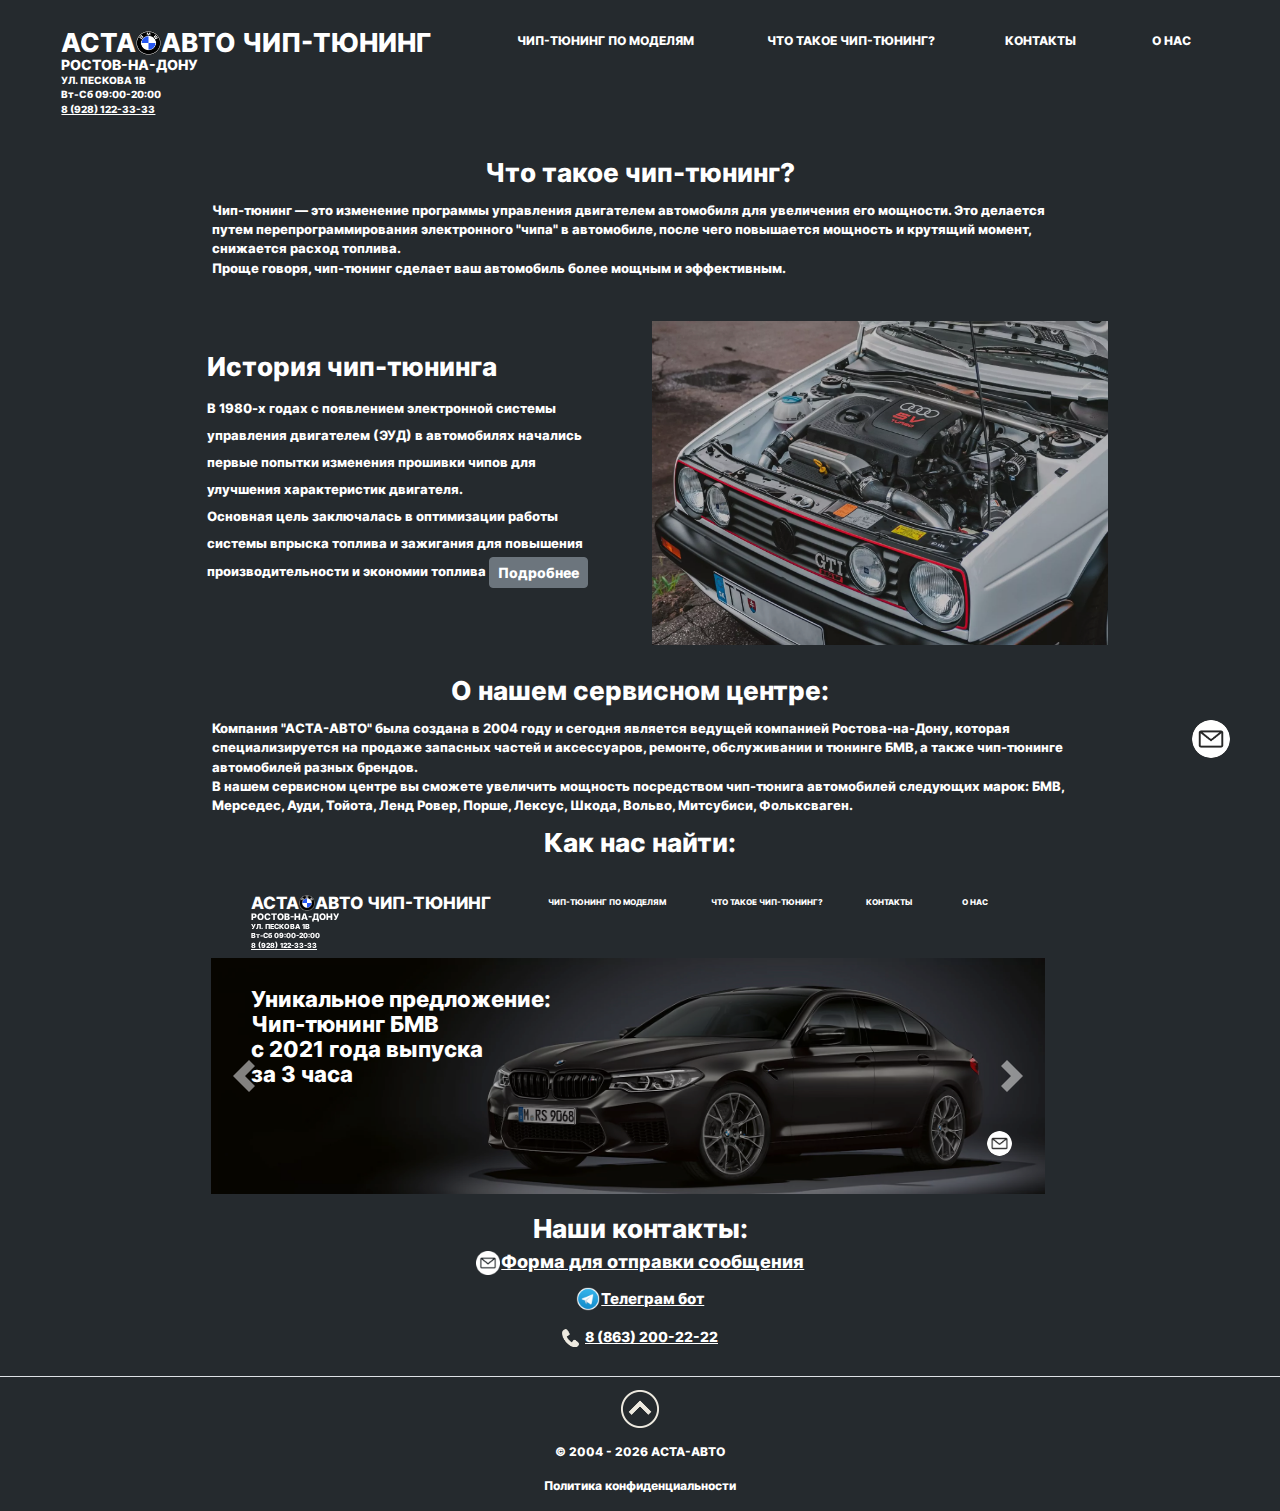
==== about/index.html @ 597886dd "Add files via upload" ====
<!doctype html>
<html lang="ru">

<head>
    <meta charset="utf-8">
    <meta name="viewport" content="width=device-width, initial-scale=1">
    <meta name="description"
        content="Чип-тюнинг в Ростове-на-Дону автомобилей с бензиновыми и дизельными двигателями Audi, Mercedes, Bmw, Toyota, Land Rover, Porshe, Lexus, Skoda, Volvo, Mitsubishi, Volkswagen">
    <meta name="keywords"
        content="чип-тюнинг ростов на дону, увеличение мощности ростов, чип-тюнинг audi, чип-тюнинг mercedes, чип-тюнинг bmw, чип-тюнинг toyota, чип-тюнинг land rover, чип-тюнинг porshe, чип-тюнинг lexus, чип-тюнинг skoda, чип-тюнинг volvo, чип-тюнинг mitsubishi, чип-тюнинг volkswagen">
    <title>Чип-тюнинг в Ростове-на-Дону - АСТА-АВТО </title>
    <link href="../css/bootstrap.min.css" rel="stylesheet">
    <link href="../css/style.css" rel="stylesheet">
    <link href="../css/about.css" rel="stylesheet">
    <link rel="icon" href="../images/favicon.ico">
    <link rel="shortcut icon" type="image/x-icon" href="../images/favicon.ico" />
    <meta name="yandex-verification" content="3505c8d0f97b89af" />
    <meta name="google-site-verification" content="kZWasNzi27ts7KjtLe0JkxhuXaEkRO5wbjzy4Qz2Cmc" />
</head>

<body>
    <header>
        <nav>
            <a href="https://kkkyloo.github.io/chip-asta-auto2/">
                <div class="logo-asta no-dur">АСТА<img class="logo-img" src="../images/icons/bmw.webp" alt="Лого BMW"
                        style="height: 1.9vw; width: auto; margin-top: -1%;">АВТО ЧИП-ТЮНИНГ</div>                
            </a>
            <div class="logo-city">РОСТОВ-НА-ДОНУ</div>
            <div class="logo-adress"><a href="#how_search" class="no-dur">УЛ. ПЕСКОВА 1В</a></div>
            <div class="logo-phone">
                Вт-Сб 09:00-20:00<br>
                <a class="no-dur under" href="tel:89281223333">8 (928) 122-33-33</a><br>
            </div>
            <div class="nav-asta">
                <div class="nav-text1">
                    <a href="/chip-asta-auto2/#chip_model" class="no-dur">ЧИП-ТЮНИНГ ПО МОДЕЛЯМ</a>
                </div>
                <div class="nav-text3">
                    <a href="#" class="no-dur">ЧТО ТАКОЕ ЧИП-ТЮНИНГ?</a>
                </div>
                <div class="nav-text4">
                    <a href="#contacts" class="no-dur">КОНТАКТЫ</a>
                </div>
                <div class="nav-text5">
                    <a href="#about" class="no-dur">О НАС</a>
                </div>
            </div>

        </nav>
    </header>
    <nav class="mob-navbar bg-dark border-bottom" style="background-color: #252a2e !important;" id="navmob">
        <div class="container text-center">
            <div class="row-2 p-3">
                <div class="col-12 cont_nav" style="line-height: 8vw; margin-top: 3.5vw;">
                    <a class="no-dur navbar-brand" href="https://kkkyloo.github.io/chip-asta-auto2/">АСТА<img class="bmw-mob"
                            alt="Лого бмв" src="../images/icons/bmw.webp"
                            style="height: 8.9vw; width: auto; margin-top: -1vh;">АВТО</a>
                    <div class="nav123" style="font-size: 7vw;"><a class="no-dur"
                            href="https://kkkyloo.github.io/chip-asta-auto2/">ЧИП-ТЮНИНГ</a></div>
                </div>

                <div class="col-12 mob-city" style="font-size: 3.8vw; color: white; margin-top: 0%;">Ростов-на-Дону
                </div>
            </div>
            <div class="row-1 p-3 nav-mob text-center" style=" margin-top: -6%;">
                <div class="col">
                    <a href="/chip-asta-auto2/#chip_model" class="no-dur under">Чип-тюнинг по моделям</a>
                </div>
                <div class="col">
                    <a href="#" class="no-dur under">Что такое чип тюнинг?</a>
                </div>
                <div class="col">
                    <a href="#contacts" class="no-dur under">Контакты</a>
                </div>
                <div class="col">
                    <a href="#about" class="no-dur under">О нас</a>
                </div>
            </div>
        </div>
    </nav>

    <div class="pulse">
        <a href="#year">
            <img class="pulse" src="../images/icons/email.webp" alt="сообщение"></a>
    </div>

    <div class="myDiv" id="myDiv" style="color:black !important;"></div>

    <main>
        <div class="container-fluid asta_info" style="max-width: 75%;">

            <div class="row text-center justify-content-center about_chip">
                <div class="col-11 opis_comp">Что такое чип-тюнинг?</div>
            </div>
            <div class="row justify-content-center" style="margin-top: 1vh !important; font-size: 1vw; ">
                <div class="col-11 opis">Чип-тюнинг — это изменение программы управления двигателем автомобиля для
                    увеличения его мощности. Это делается путем перепрограммирования электронного "чипа" в
                    автомобиле, после чего повышается мощность и крутящий момент, снижается расход топлива.
                    <p>Проще
                        говоря, чип-тюнинг сделает ваш автомобиль более мощным и эффективным.</p>
                </div>
            </div>

            <div class="about row" style="margin-top: 0vh !important;">
                <div class="col-12 col-xl-6">
                    <div class="col opis_comp" style="margin-left: 2.7vw; margin-top: 6vh;">
                        История чип-тюнинга
                    </div>
                    <div class="col opis"
                        style="font-size: 1vw; margin-left: 2.7vw; margin-top: 1vh; line-height: 3vh; width: 87%;">
                        В 1980-х годах с появлением электронной системы управления двигателем (ЭУД) в
                        автомобилях начались первые попытки изменения прошивки чипов для улучшения характеристик
                        двигателя.
                        <br>Основная цель заключалась в оптимизации работы системы впрыска топлива и зажигания для
                        повышения
                        производительности и экономии топлива
                        <p id="moreText"><br>После 2010 года появлялись более сложных методы, такие
                            как
                            ремапинг прошивки
                            через диагностический порт, позволяющие специалистам вносить изменения без необходимости
                            физического
                            вмешательства. <br>Сегодня чип-тюнинг остается востребованным. Развиваются методы,
                            направленные
                            не
                            только на увеличение мощности, но и на оптимизацию работы двигателя с учетом экологических
                            требований и расходов топлива.</p>
                        <button type="button" class="btn btn-secondary btn-sm" onclick="toggleText()"
                            id="toggleBtn">Подробнее</button>

                        <!-- <button onclick="toggleText()" id="toggleBtn">Подробнее</button> -->
                    </div>
                </div>

                <div class="col-12 col-xl-6 no_select">
                    <img src="../images/history.webp" class="img about_img img_none" alt="История чип-тюнинга"
                        style="width: 100%; height: 36vh; object-fit: cover; filter: brightness(85%); margin-top: 3vh;">
                </div>
            </div>

            <!-- <div class="row text-center justify-content-center" style="margin-top: 1vh !important;">
                <div class="col-11 opis_comp">История чип-тюнинга</div>
            </div>
            <div class="row justify-content-center" style="margin-top: 1vh !important; font-size: 1vw;">
                <div class="col-11 opis">В 1980-х годах с появлением электронной системы управления двигателем (ЭУД) в
                    автомобилях начались первые попытки изменения прошивки чипов для улучшения характеристик двигателя.
                    <br>Основная цель заключалась в оптимизации работы системы впрыска топлива и зажигания для повышения
                    производительности и экономии топлива.<br>После 2010 года появлялись более сложных методы, такие как
                    ремапинг прошивки
                    через диагностический порт, позволяющие специалистам вносить изменения без необходимости физического
                    вмешательства. <br>Сегодня чип-тюнинг остается востребованным. Развиваются методы, направленные не
                    только на увеличение мощности, но и на оптимизацию работы двигателя с учетом экологических
                    требований и расходов топлива
                </div>
            </div> -->

            <div class="row text-center justify-content-center" id="about">
                <div class="col-11 opis_comp" style="margin-top: 3vh !important; font-size: 1vw;">О нашем сервисном
                    центре:
                </div>
            </div>
            <div class="row justify-content-center" style="margin-top: 1vh !important; font-size: 1vw;">
                <div class="col-11 opis">Компания "АСТА-АВТО" была создана в 2004 году и сегодня является ведущей
                    компанией
                    Ростова-на-Дону, которая специализируется на продаже запасных частей и аксессуаров, ремонте,
                    обслуживании
                    и тюнинге БМВ, а также чип-тюнинге автомобилей разных брендов. <br>В нашем сервисном центре вы
                    сможете
                    увеличить мощность посредством чип-тюнига автомобилей следующих марок: БМВ, Мерседес, Ауди, Тойота,
                    Ленд Ровер, Порше,
                    Лексус, Шкода, Вольво, Митсубиси, Фольксваген.</div>
            </div>

            <div class="col-12 text-center opis_search" style="margin-top: 1vh !important; font-size: 2vw;"
                id="how_search">
                Как
                нас найти:
            </div>
        </div>
        <div class="row text-center justify-content-center" style="width: 100%; margin-top: 1vw !important;">
            <div class="col-10 map" id="contacts">
                <div style="position:relative;overflow:hidden;">
                    <iframe title="Яндекс карта" src="../" frameborder="1" allowfullscreen="true" loading="lazy"
                        style="position:relative; height: 25vw; width: 80%;" class="contact_map" id="YandexMap">
                    </iframe>
                </div>
            </div>
        </div>
        <div class="container">
            <div class="row text-center justify-content-center">
                <div class="col cont" id="contacts2" style="margin-top: 1vh !important; color: white; font-size: 2vw">
                    Наши контакты:
                    <div class="no-dur under mess_numb" style="margin-top: 0vh !important; font-size: 1.5vw">
                        <a href=/#contact_modal data-bs-target=#contact_modal data-bs-toggle=modal onclick=openModal()
                            class="no-dur"><img src="../images/icons/email.webp" class="contact_tg_img"
                                alt="Значок формы" style="width: 2vw;">Форма для отправки сообщения<br></a>
                    </div>
                    <a href="https://t.me/AstaAuto_bot" target="_blank" class="no-dur under telegram">
                        <img src="../images/icons/tg.webp" class="contact_tg_img" alt="Значок тг"
                            style="width: 2vw;">Телеграм бот
                    </a><br>
                    <a class="no-dur under tel" href="tel:88632002222"><img src="../images/icons/call.webp"
                            class="contact_call_img" alt="Значок телефона">8 (863) 200-22-22</a><br>
                </div>
            </div>
        </div>
        <div class="contact-modal border-bottom">
            <div class="modal fade " id="contact_modal" tabindex="-1" aria-labelledby="contact-modalLabel"
                aria-hidden="true">
                <div
                    class="modal-dialog modal-xl modal-fullscreen-lg-down modal-dialog-scrollable modal-dialog-centered">
                    <div class="modal-content">
                        <div class="modal-header">
                            <h1 class="modal-title fs-5 title-cars" id="contact_modal">Связаться с нами</h1>
                            <button type="button" class="btn-close" data-bs-dismiss="modal" aria-label="Close"></button>
                        </div>
                        <div class="modal-body justify-content-center text-center">
                            <div class="text-center p-2 form-zag" style="font-size: 120%;">Форма для отправки сообщения
                                нашим менеджерам:
                            </div>
                            <form action="/telegram.php" method="POST" id="myForm">
                                <div class="row text-center justify-content-center">
                                    <div class="col-5 col-sm-12  form-group">
                                        <label for="exampleInputEmail1" class="form-label" style="font-size: 110%;">Как
                                            к вам
                                            обращаться?</label>
                                        <input type="text" name="name" class="form-control" id=""
                                            id="validationCustom01" value="" required><br>
                                    </div>
                                    <div class="col-7 col-sm-12 form-group">
                                        <label for="exampleInputPassword1" class="form-label"
                                            style="font-size: 110%;">Номер телефона для
                                            связи с вами</label>
                                        <input type="text" name="phone" id="" class="form-control" data-tel-input
                                            placeholder="" maxlength="18" required /><br>
                                    </div>
                                </div>
                                <div class="mb-3 form-group">
                                    <label for="exampleFormControlTextarea1" class="form-label"
                                        style="font-size: 110%;">Ваше
                                        сообщение</label>
                                    <textarea class="form-control" name="message" id="" rows="2" required></textarea>
                                </div>
                                <div class="mb-3 form-group">
                                    <label for="exampleFormControlTextarea1" class="form-label"
                                        style="font-size: 110%;">Выбор способа
                                        связи с вами</label>
                                    <select style="font-size: 100%;" name="sel" class="form-select" id="">
                                        <option value="1">Позвонить по номеру телефона</option>
                                        <option value="2">Написать в WhatsApp</option>
                                        <option value="3">Написать в Telegram</option>
                                    </select>
                                </div>
                                <a class="no-dur under politic" href="https://www.asta-auto.ru/politic/"
                                    style="color: black !important; font-size: 120% !important;">
                                    Политика конфиденциальности</a>
                        </div>
                        <div class="modal-footer">
                            <button type="submit" class="btn btn-dark">Отправить</button>
                            </form>
                            <button type="button" class="btn btn-dark" data-bs-target="#modal"
                                data-bs-toggle="modal">Закрыть
                                окно</button>
                        </div>
                    </div>
                </div>
            </div>
            <br>
        </div>
        <div class="footer text-center">
            <p><a href="#top" class="up_cont">
                    <img src="../images/icons/up.webp" class="up contact_up_img" alt="Значок вверх" style="width: 3vw;">
                </a>
            </p>
            <p class="no-dur last">
                <a href="https://www.asta-auto.ru/" class="text-center no-dur" id="year" target="_blank">
                </a>
            </p>
            <p class=" no-dur last">
                <a class="text-center no-dur" href="https://www.asta-auto.ru/politic/">
                    Политика конфиденциальности</a>
            </p>
        </div>
    </main>

    <script src="../js/bootstrap.min.js"></script>
    <script src="../js/main.js"></script>
    <script src="../js/map.js"></script>
    <script src="../js/modal_html.js"></script>
    <script src="../js/form.js"></script>
    <script src="../js/php_form.js"></script>
    <script src="../js/hide.js"></script>
    <script>document.getElementById('year').innerHTML = '© 2004 - ' + new Date().getFullYear() + ' АСТА-АВТО';</script>
</body>

</html>
---- css/style.css ----
.logo-asta {
    top: 1.8vw;
    position: absolute;
    z-index: 99;
    left: 4.8vw;
    font-size: 2.06vw;
}

#navmob {
    display: none;

}

#moreText {
    display: none;
}

.logo-asta2 {
    top: 1.8vw;
    position: absolute;
    z-index: 99;
    left: 18.8vw;
    font-size: 2.06vw;
}

.logo-city {
    top: 4.2vw;
    position: absolute;
    z-index: 99;
    left: 4.8vw;
    font-size: 1.1vw;
}

.logo-adress {
    top: 5.7vw;
    position: absolute;
    z-index: 99;
    left: 4.8vw;
    font-size: 0.79vw;
}

.logo-phone {
    top: 6.8vw;
    position: absolute;
    z-index: 99;
    left: 4.8vw;
    font-size: 0.79vw;
}



.images-logo2 {
    width: 8vw !important;
    height: auto !important;
}


.up {
    display: inline-block;
    overflow: hidden;
    transition: 0.4s;
}

.up:hover {
    transform: scale(1.06);
}

.caption {
    line-height: 3vw;
    font-size: 2.6vw;
    text-align: left;
    top: 1vw;
    left: 4.8vw;
}

.carousel-control-prev-icon {
    position: absolute;
    left: 2vw;
}

.carousel-control-next-icon {
    position: absolute;
    right: 2vw;
}

.carousel {
    margin-top: 10vw;
}

.c-item {
    max-width: 100%;
    min-height: 28.3vw;
    background-size: cover;
    background-repeat: no-repeat;
}



body {
    background-color: #252a2e;
    font-family: 'Inter', sans-serif;
    color: white;
    overflow-y: overlay;
}

@font-face {
    font-family: 'Inter';
    font-display: swap;
    font-weight: bold;
    font-style: normal;
    src: url("../font/Inter-ExtraBold.woff2");
}

.info {
    display: none;
}

.bmw::before {
    content: '';
    display: block;
    width: 100%;
    height: 100%;
    position: absolute;
    top: 0;
    left: 0;
    right: 0;
    bottom: 0;
    background-color: rgba(0, 0, 0, .25);
}

.mers::before {
    content: '';
    display: block;
    width: 100%;
    height: 100%;
    position: absolute;
    top: 0;
    left: 0;
    right: 0;
    bottom: 0;
    background-color: rgba(0, 0, 0, .25);
}

.audi::before {
    content: '';
    display: block;
    width: 100%;
    height: 100%;
    position: absolute;
    top: 0;
    left: 0;
    right: 0;
    bottom: 0;
    background-color: rgba(0, 0, 0, .25);
}

.bmw-sel {
    text-align: center;
    color: black;
}

.carousel-control-prev-icon {
    background-image: url("data:image/svg+xml;charset=utf8,%3Csvg xmlns='http://www.w3.org/2000/svg' fill='%23fff' viewBox='0 0 8 8'%3E%3Cpath d='M5.25 0l-4 4 4 4 1.5-1.5-2.5-2.5 2.5-2.5-1.5-1.5z'/%3E%3C/svg%3E") !important;
}

.carousel-control-next-icon {
    background-image: url("data:image/svg+xml;charset=utf8,%3Csvg xmlns='http://www.w3.org/2000/svg' fill='%23fff' viewBox='0 0 8 8'%3E%3Cpath d='M2.75 0l-1.5 1.5 2.5 2.5-2.5 2.5 1.5 1.5 4-4-4-4z'/%3E%3C/svg%3E") !important;
}

.no-dur {
    text-decoration: none;
    color: white;
}

.no-dur:hover {
    color: rgb(190, 190, 190);
}

.no-dur2 {
    text-decoration: none;
    color: white;
}

.no-dur2:hover {
    color: white;
}

.under {
    text-decoration: underline;
}

.pulse {
    position: fixed;
    text-align: center;
    right: 3.9vw;
    top: 80vh;
    border-radius: 100%;
    background: #272727;
    width: 3vw;
    height: 3vw;
    z-index: 111;
}

.pulse::before {
    content: '';
    position: absolute;
    border: 0.1vw solid #EEEAE0;
    left: -0.5vw;
    opacity: 0;
    right: -0.5vw;
    top: -0.5vw;
    bottom: -0.5vw;
    border-radius: 0.5vw;
    animation: pulse 2.5s linear infinite;
}

@keyframes pulse {
    0% {
        transform: scale(0.5);
        opacity: 0;
    }

    50% {
        opacity: 1;
    }

    100% {
        transform: scale(1.2);
        opacity: 0;
    }
}

.pulse::after,
.pulse::before {
    content: '';
    position: f;
    border: 0.1vw solid #EEEAE0;
    left: -0.5vw;
    opacity: 0;
    right: -0.5vw;
    top: -0.5;
    bottom: -0.5x;
    border-radius: 50%;
    animation: pulse 1.5s linear infinite;
}

.pulse::after {
    animation-delay: 1.25s;
}

@keyframes pulse {
    0% {
        transform: scale(0.5);
        opacity: 0;
    }

    50% {
        opacity: 1;
    }

    100% {
        transform: scale(1.2);
        opacity: 0;
    }
}

.asta_info {
    font-size: 2vw !important;
    margin-top: 0.6vh !important;
}

.opis_comp {
    font-size: 2vw !important;
}

.footer {
    font-size: 0.9vw;
}

.contact_tg_img {
    width: 1.9vw !important;
    margin-right: 0.1vw !important;
}

.telegram {
    font-size: 1.2vw !important;
}

.contact_up_img {
    padding-top: 1vw !important;
}

.nav-mob {
    line-height: 11vw;
    font-size: 4.7vw;
}

.navbar-brand {
    font-size: 10vw;
}

.cont {
    font-size: 2vw !important;
}

.mess_numb {
    font-size: 1.4vw !important;
    margin-top: 1vw !important;
}

.tel {
    font-size: 1.1vw !important;
}

.contact-modal {
    color: black;
}

.contact_call_img {
    width: 1.3vw !important;
    margin-right: 0.5vw !important;
}

.nav-asta {
    font-size: 0.9vw;
}

.nav-text1 {
    position: absolute;
    z-index: 99;
    left: 40.4vw;
    top: 2.6vw;
}

.nav-text3 {
    position: absolute;
    z-index: 99;
    left: 59.9vw;
    top: 2.6vw;
}

.nav-text4 {
    position: absolute;
    z-index: 99;
    left: 78.5vw;
    top: 2.6vw;
}

.nav-text5 {
    position: absolute;
    z-index: 99;
    left: 90vw;
    top: 2.6vw;
}


.no_select {
    pointer-events: none;
    -moz-user-select: none;
    -webkit-user-select: none;
    -ms-user-select: none;
    user-select: none;
}


.modal:nth-of-type(even) {
    z-index: 1052 !important;
}

.modal-backdrop.show:nth-of-type(even) {
    z-index: 1051 !important;
}

.hover-text-one figure {
    position: relative;
    overflow: hidden;
    cursor: pointer;
}

.hover-text-one figure figcaption {
    padding: 2em;
    color: #fff;
    text-transform: uppercase;
    font-size: 1.25em;
    -webkit-backface-visibility: hidden;
    backface-visibility: hidden;
}

.hover-text-one figure figcaption::before,
.hover-text-one figure figcaption::after {
    pointer-events: none;
}

.hover-text-one figure figcaption {
    position: absolute;
    top: 0;
    left: 0;
    width: 100%;
    height: 100%;
}

.hover-text-one figure h4,
.hover-text-one figure p {
    margin: 0;
    text-align: center;
}

.hover-text-one figure p {
    font-size: 75%;
}

.hover-text-one figure h4 {
    font-size: 81%;
}

figure.effect-text-four figcaption {
    text-align: right;
}

figure.effect-text-four h4,
figure.effect-text-four p {
    position: absolute;
    right: 0px;
    left: 0px;
    padding: 4px 0;
}

figure.effect-text-four p {
    bottom: 15%;
    line-height: 1.42;
    -webkit-transform: translate3d(0, 100%, 0);
    transform: translate3d(0, 100%, 0);
}

figure.effect-text-four h4 {
    top: 69%;
    color: black;
    -webkit-transition: -webkit-transform 0.35s;
    transition: transform 0.35s;
    -webkit-transform: translate3d(0, 20px, 0);
    transform: translate3d(0, 20px, 0);
}

figure.effect-text-four:hover h4 {
    -webkit-transform: translate3d(0, 0, 0);
    transform: translate3d(0, 0, 0);
}

figure.effect-text-four h4::after {
    position: absolute;
    top: 100%;
    left: 0;
    width: 100%;
    height: 0%;
    content: '';
    -webkit-transform: translate3d(0, 40px, 0);
    transform: translate3d(0, 40px, 0);
}

figure.effect-text-four h4::after,
figure.effect-text-four p {
    opacity: 0;
    -webkit-transition: opacity 0.35s, -webkit-transform 0.35s;
    transition: opacity 0.35s, transform 0.35s;
    background-color: black;
}

figure.effect-text-four:hover h4::after,
figure.effect-text-four:hover p {
    opacity: 1;
    -webkit-transform: translate3d(0, 0, 0);
    transform: translate3d(0, 0, 0);
}

.mob-navbar {
    display: none !important;
}

.model{
    background-color:rgba(0, 0, 0, .3);

}


@media (max-width: 600px),
(max-width: 900px) and (max-height: 1250px) and (min-width: 700px) and (min-height: 900px),
(max-width: 1100px) and (min-height: 1280px) and (min-width: 950px) and (max-height: 1400px) {
    .name_brand{
        font-size: 3.2vw !important;
    }
    .table {
        font-size: 16px !important;
    }

    .hover-text-one figure p {
        font-size: 82%;
    }

    figure.effect-text-four h4 {
        top: 74%;
    }

    .hover-text-one figure h4 {
        font-size: 82%;
    }

    .images-logo2 {
        width: 26vw !important;
        height: auto !important;
        /* margin-bottom: 5vw !important; */
    }

    header {
        display: none !important;
    }

    .mob-navbar {
        display: block !important;
    }

    #navmob {
        display: block !important;
    }

    .bmw {
        background-image: url('../images/slider_webp/bmw_mob.webp') !important;
    }

    .mers {
        background-image: url('../images/slider_webp/mers_mob.webp') !important;
    }

    .audi {
        background-image: url('../images/slider_webp/audi_mob.webp') !important;

    }

    .carousel {
        margin-top: 0vw !important;
    }

    .c-item {
        background-size: cover !important;
        min-height: 90vw !important;
        background-position: center !important;
        background-position: 100% 0vw !important;
    }

    .caption {
        font-size: 7vw !important;
        line-height: 8vw !important;
        top: -0.5vh !important;
        text-align: center !important;
        left: 0vw !important;
        min-width: 100% !important;
        padding: 4vw !important;
    }

    .asta_info {
        max-width: 100% !important;
    }


    .opis_comp {
        font-size: 7.5vw !important;
        margin-top: 1vw !important;
    }

    .opis {
        font-size: 4vw !important;
        margin-top: 1vw !important;
    }

    .opis_search {
        font-size: 7.3vw !important;
        margin-top: 2vw !important;
    }

    .contact_map {
        width: 100% !important;
        height: 50vh !important;


    }

    .map {
        margin-top: 2vw !important;
        width: 100% !important;
        padding-left: 9vw !important;
    }

    .cont {
        font-size: 8vw !important;
    }

    .mess_numb {
        font-size: 5vw !important;
        margin-top: 1vw !important;
    }

    .tel {
        font-size: 4.3vw !important;
        margin-top: -1vw !important;
    }


    .fot,
    .last {
        font-size: 3.7vw !important;
    }

    .pulse {
        top: 80vh;
        width: 7vh;
        height: 7vh;
    }

    .telegram {
        font-size: 5vw !important;
    }

    .contact_tg_img {
        width: 8vw !important;
        margin-right: 1vw !important;
    }

    .contact_call_img {
        width: 6vw !important;
        margin-right: 2vw !important;
    }


    .fot {
        padding-left: 10% !important;
        padding-right: 10% !important;

    }

    .up_cont,
    .footer {
        padding-bottom: 3vw !important;
        padding-top: 3vw !important;
    }

    .contact_up_img {
        width: 13vw !important;
    }
}

/* xr, 12pro */
@media(max-width: 450px) and (max-height: 920px) and (min-height: 800px) and (min-width: 370px) {
    .c-item {
        background-size: cover !important;
        min-height: 90vw !important;
        background-position: center !important;
        background-position: 100% 0vw !important;
    }
}

/* s20 */

@media(max-width: 430px) and (max-height: 950px) and (min-height: 880px) and (min-width: 370px) {
    .c-item {
        background-size: cover !important;
        min-height: 91vw !important;
        background-position: center !important;
        background-position: 100% 0vw !important;
    }
}


/* fold */
@media(max-width: 300px) and (max-height: 700px) and (min-height: 600px) and (min-width: 240px) {
    .c-item {
        background-size: cover !important;
        min-height: 43vh !important;
        background-position: center !important;
        background-position: 97% 0vw !important;
    }
}

/* duo */
@media(max-width: 600px) and (max-height: 750px) and (min-height: 700px) and (min-width: 500px) {
    .c-item {
        background-size: cover !important;
        min-height: 70vh !important;
        background-position: center !important;
        background-position: 99% 0vw !important;
    }
}

/* ipad */

@media (max-width: 1100px) and (max-height: 1400px) and (min-width: 750px) and (min-height: 1000px) {
    .c-item {
        background-size: cover !important;
        min-height: 68vh !important;
        background-position: center !important;
        background-position: 100% 0vw !important;
    }

    .caption {
        font-size: 7vw !important;
        line-height: 8vw !important;
        top: 1vh !important;
        text-align: center !important;
        left: 0vw !important;
        min-width: 100% !important;
        padding: 3vw !important;
    }

    .navbar-brand {
        font-size: 7vw !important;
    }

    .cont_nav {
        line-height: 6vw !important;

    }

    .nav123 {
        font-size: 5vw !important;

    }

    .nav-mob {
        font-size: 4vw !important;
    }

    .opis_comp {
        font-size: 6vw !important;
        margin-top: 1vw !important;
    }

    .opis {
        font-size: 3vw !important;
        margin-top: 1vw !important;
    }

    .opis_search {
        font-size: 6vw !important;
        margin-top: 2vw !important;
    }

    .cont {
        font-size: 6vw !important;
    }

    .mess_numb {
        font-size: 4vw !important;
        margin-top: 1vw !important;
    }

    .tel {
        font-size: 4vw !important;
        margin-top: -1vw !important;
    }


    .fot,
    .last {
        font-size: 3vw !important;
    }

    .telegram {
        font-size: 4vw !important;
    }

    .contact_tg_img {
        width: 8vw !important;
        margin-right: 1vw !important;
    }

    .contact_call_img {
        width: 6vw !important;
        margin-right: 2vw !important;
    }

    .contact_up_img {
        width: 13vw !important;
    }
}

/* MINI */

@media (max-width: 800px) and (min-height: 980px) and (min-width: 700px) and (max-height: 1200px) {
    .c-item {
        background-size: cover !important;
        min-height: 70vh !important;
        background-position: center !important;
        background-position: 99% 0vw !important;
    }
}

@media (max-width: 900px) and (max-height: 1250px) and (min-width: 700px) and (min-height: 900px) {
    .c-item {
        background-size: cover !important;
        min-height: 65vh !important;
        background-position: center !important;
        background-position: 99% 0vw !important;
    }
}
---- css/about.css ----
.about_chip {
    margin-top: 12vw !important;
}

@media (max-width: 600px),
(max-width: 900px) and (max-height: 1250px) and (min-width: 700px) and (min-height: 900px),
(max-width: 1100px) and (min-height: 1280px) and (min-width: 950px) and (max-height: 1400px) {
    .about_chip {
        margin-top: 5vw !important;
    }

}
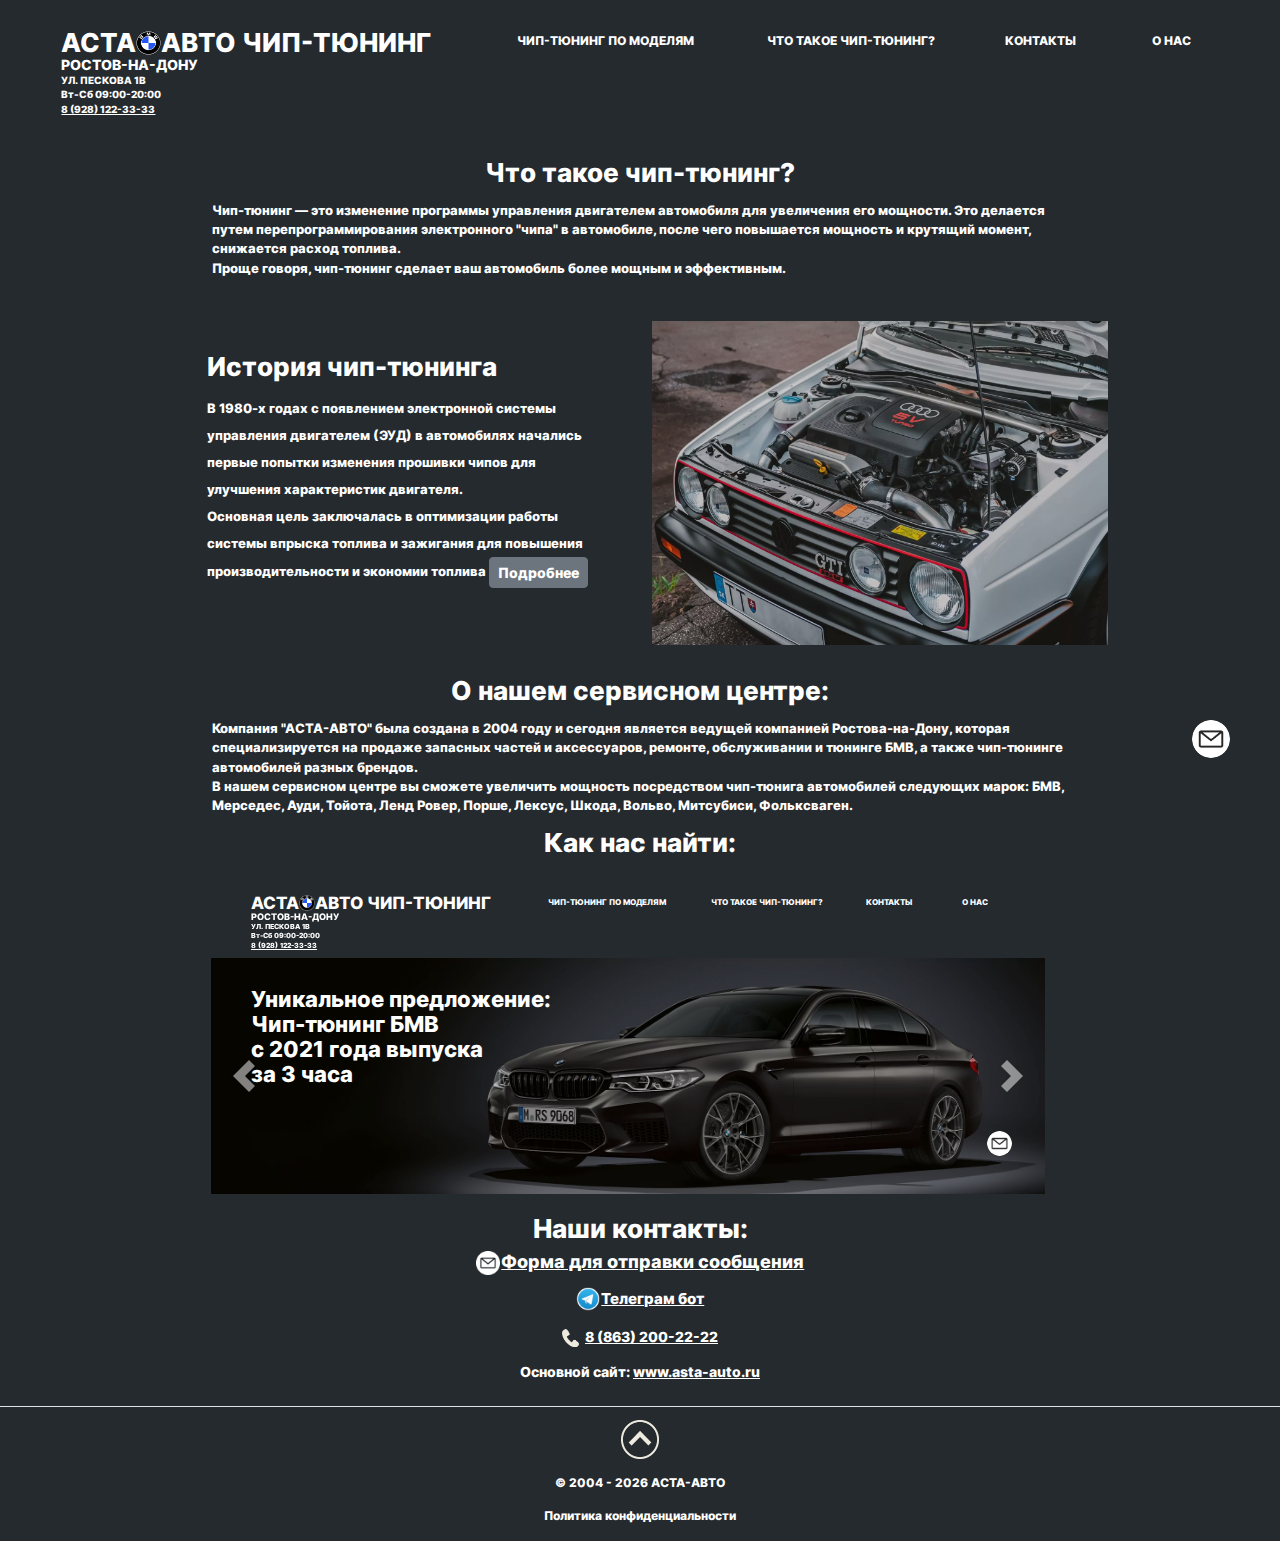
==== commit e9be9437: "Add files via upload" ====
--- a/about/index.html
+++ b/about/index.html
@@ -59,7 +59,7 @@
                             href="https://kkkyloo.github.io/chip-asta-auto2/">ЧИП-ТЮНИНГ</a></div>
                 </div>
 
-                <div class="col-12 mob-city" style="font-size: 3.8vw; color: white; margin-top: 0%;">Ростов-на-Дону
+                <div class="col-12 mob-city" style="font-size: 3.8vw; color: white; margin-top: 0%;">Ростов-на-Дону<br>Вт-Сб 09:00-20:00
                 </div>
             </div>
             <div class="row-1 p-3 nav-mob text-center" style=" margin-top: -6%;">
@@ -200,6 +200,8 @@
                     </a><br>
                     <a class="no-dur under tel" href="tel:88632002222"><img src="../images/icons/call.webp"
                             class="contact_call_img" alt="Значок телефона">8 (863) 200-22-22</a><br>
+                            <div class="tel" style="margin-top: 1vh !important;">Основной сайт: <a class="no-dur under tel" href="https://www.asta-auto.ru">www.asta-auto.ru</a></div>
+
                 </div>
             </div>
         </div>
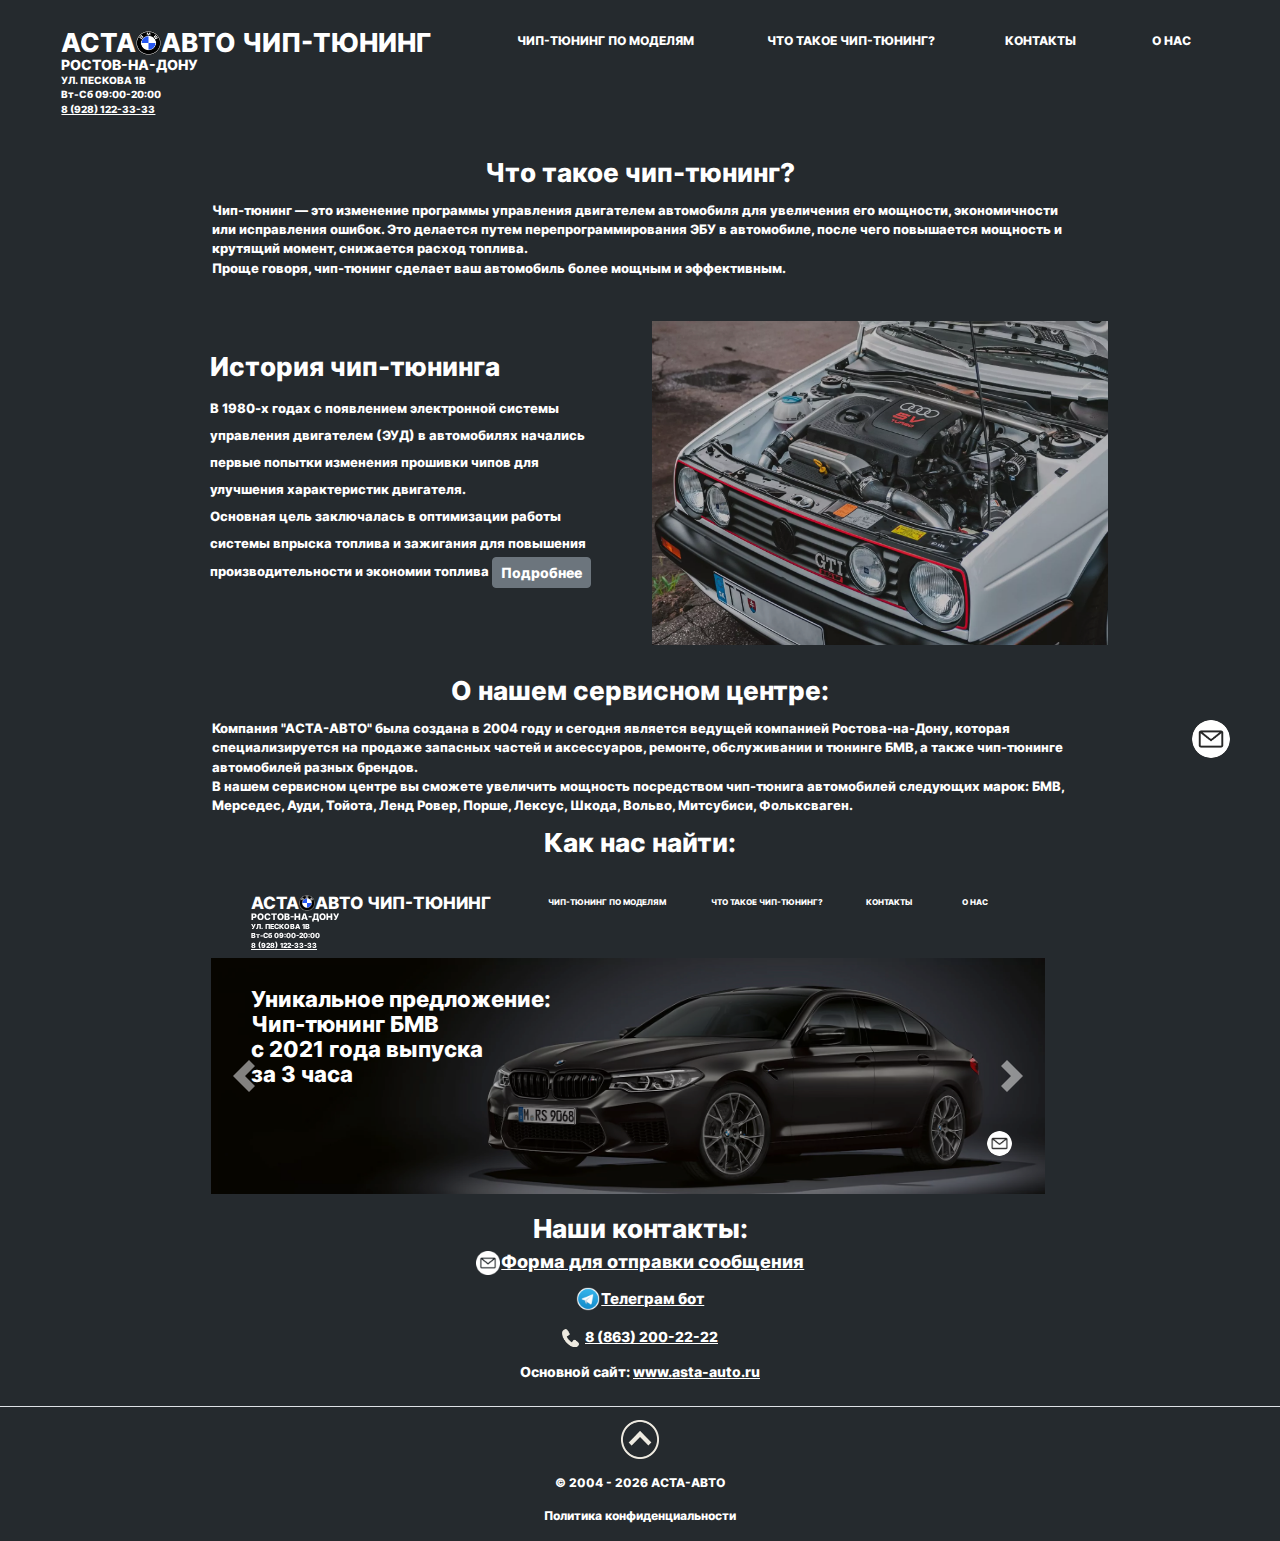
==== commit 958f8afd: "Add files via upload" ====
--- a/about/index.html
+++ b/about/index.html
@@ -94,7 +94,7 @@
             </div>
             <div class="row justify-content-center" style="margin-top: 1vh !important; font-size: 1vw; ">
                 <div class="col-11 opis">Чип-тюнинг — это изменение программы управления двигателем автомобиля для
-                    увеличения его мощности. Это делается путем перепрограммирования электронного "чипа" в
+                    увеличения его мощности, экономичности или исправления ошибок. Это делается путем перепрограммирования ЭБУ в
                     автомобиле, после чего повышается мощность и крутящий момент, снижается расход топлива.
                     <p>Проще
                         говоря, чип-тюнинг сделает ваш автомобиль более мощным и эффективным.</p>
@@ -103,11 +103,11 @@
 
             <div class="about row" style="margin-top: 0vh !important;">
                 <div class="col-12 col-xl-6">
-                    <div class="col opis_comp" style="margin-left: 2.7vw; margin-top: 6vh;">
+                    <div class="col opis_comp" style="margin-left: 3vw; margin-top: 6vh;">
                         История чип-тюнинга
                     </div>
                     <div class="col opis"
-                        style="font-size: 1vw; margin-left: 2.7vw; margin-top: 1vh; line-height: 3vh; width: 87%;">
+                        style="font-size: 1vw; margin-left: 3vw; margin-top: 1vh; line-height: 3vh; width: 87%;">
                         В 1980-х годах с появлением электронной системы управления двигателем (ЭУД) в
                         автомобилях начались первые попытки изменения прошивки чипов для улучшения характеристик
                         двигателя.
--- a/css/style.css
+++ b/css/style.css
@@ -692,6 +692,25 @@
 /* ipad */
 
 @media (max-width: 1100px) and (max-height: 1400px) and (min-width: 750px) and (min-height: 1000px) {
+    figure.effect-text-four p {
+        bottom: 15%;
+        line-height: 1.42;
+        -webkit-transform: translate3d(0, 100%, 0);
+        transform: translate3d(0, 100%, 0);
+    }
+    
+    figure.effect-text-four h4 {
+        top: 69%;
+        color: black;
+        -webkit-transition: -webkit-transform 0.35s;
+        transition: transform 0.35s;
+        -webkit-transform: translate3d(0, 20px, 0);
+        transform: translate3d(0, 20px, 0);
+    }
+
+
+
+
     .c-item {
         background-size: cover !important;
         min-height: 68vh !important;
@@ -799,4 +818,23 @@
         background-position: center !important;
         background-position: 99% 0vw !important;
     }
+}
+
+@media (max-width: 1150px) and (max-height: 570px) and (min-height: 470px) and (min-width: 1000px){
+    figure.effect-text-four p {
+        bottom: 5% !important;
+        line-height: 1.42;
+        -webkit-transform: translate3d(0, 100%, 0);
+        transform: translate3d(0, 100%, 0);
+    }
+    
+    figure.effect-text-four h4 {
+        font-size: 60% !important;
+        top: 59% !important;
+        color: black;
+        -webkit-transition: -webkit-transform 0.35s;
+        transition: transform 0.35s;
+        -webkit-transform: translate3d(0, 20px, 0);
+        transform: translate3d(0, 20px, 0);
+    }
 }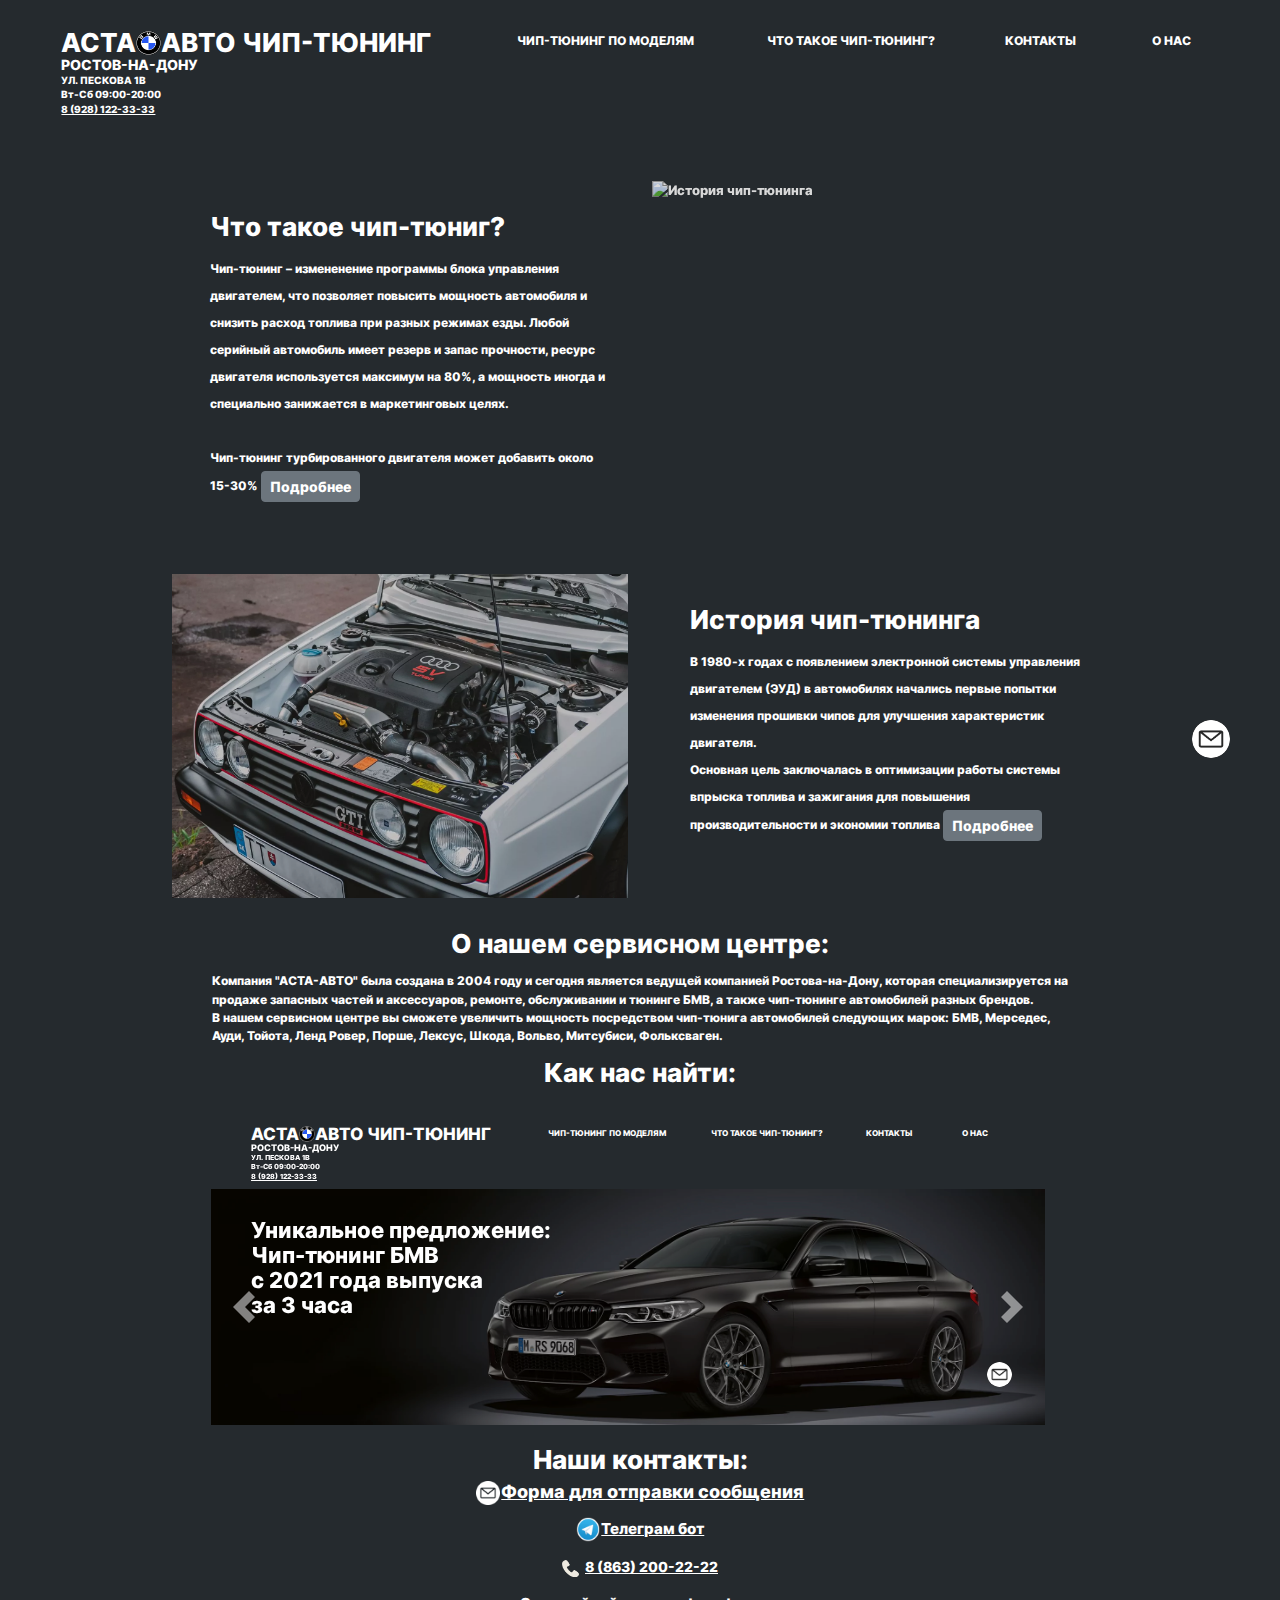
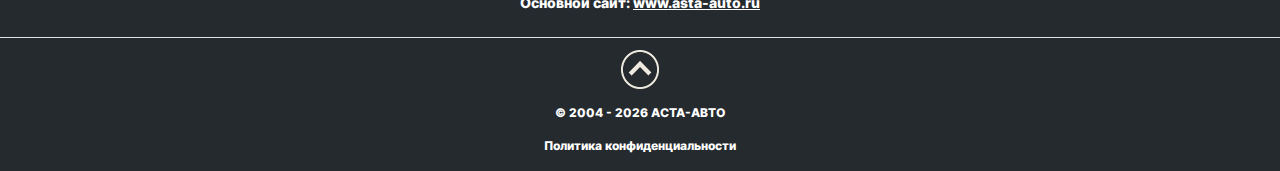
==== commit 71e18450: "Add files via upload" ====
--- a/about/index.html
+++ b/about/index.html
@@ -23,7 +23,7 @@
         <nav>
             <a href="https://kkkyloo.github.io/chip-asta-auto2/">
                 <div class="logo-asta no-dur">АСТА<img class="logo-img" src="../images/icons/bmw.webp" alt="Лого BMW"
-                        style="height: 1.9vw; width: auto; margin-top: -1%;">АВТО ЧИП-ТЮНИНГ</div>                
+                        style="height: 1.9vw; width: auto; margin-top: -1%;">АВТО ЧИП-ТЮНИНГ</div>
             </a>
             <div class="logo-city">РОСТОВ-НА-ДОНУ</div>
             <div class="logo-adress"><a href="#how_search" class="no-dur">УЛ. ПЕСКОВА 1В</a></div>
@@ -52,14 +52,15 @@
         <div class="container text-center">
             <div class="row-2 p-3">
                 <div class="col-12 cont_nav" style="line-height: 8vw; margin-top: 3.5vw;">
-                    <a class="no-dur navbar-brand" href="https://kkkyloo.github.io/chip-asta-auto2/">АСТА<img class="bmw-mob"
-                            alt="Лого бмв" src="../images/icons/bmw.webp"
+                    <a class="no-dur navbar-brand" href="https://kkkyloo.github.io/chip-asta-auto2/">АСТА<img
+                            class="bmw-mob" alt="Лого бмв" src="../images/icons/bmw.webp"
                             style="height: 8.9vw; width: auto; margin-top: -1vh;">АВТО</a>
                     <div class="nav123" style="font-size: 7vw;"><a class="no-dur"
                             href="https://kkkyloo.github.io/chip-asta-auto2/">ЧИП-ТЮНИНГ</a></div>
                 </div>
 
-                <div class="col-12 mob-city" style="font-size: 3.8vw; color: white; margin-top: 0%;">Ростов-на-Дону<br>Вт-Сб 09:00-20:00
+                <div class="col-12 mob-city" style="font-size: 3.8vw; color: white; margin-top: 0%;">
+                    Ростов-на-Дону<br>Вт-Сб 09:00-20:00
                 </div>
             </div>
             <div class="row-1 p-3 nav-mob text-center" style=" margin-top: -6%;">
@@ -89,32 +90,68 @@
     <main>
         <div class="container-fluid asta_info" style="max-width: 75%;">
 
-            <div class="row text-center justify-content-center about_chip">
-                <div class="col-11 opis_comp">Что такое чип-тюнинг?</div>
-            </div>
-            <div class="row justify-content-center" style="margin-top: 1vh !important; font-size: 1vw; ">
-                <div class="col-11 opis">Чип-тюнинг — это изменение программы управления двигателем автомобиля для
-                    увеличения его мощности, экономичности или исправления ошибок. Это делается путем перепрограммирования ЭБУ в
-                    автомобиле, после чего повышается мощность и крутящий момент, снижается расход топлива.
-                    <p>Проще
-                        говоря, чип-тюнинг сделает ваш автомобиль более мощным и эффективным.</p>
-                </div>
-            </div>
-
-            <div class="about row" style="margin-top: 0vh !important;">
+            <div class="row justify-content-center about_chip" style="font-size: 1vw; ">
+
                 <div class="col-12 col-xl-6">
                     <div class="col opis_comp" style="margin-left: 3vw; margin-top: 6vh;">
+                        Что такое чип-тюниг?
+                    </div>
+                    <div class="col opis"
+                        style="font-size: 0.95vw; margin-left: 3vw; margin-top: 1vh; line-height: 3vh; width: 87%;">
+                        Чип-тюнинг – измененение программы блока управления двигателем, что позволяет повысить мощность
+                        автомобиля и снизить расход топлива при разных режимах езды. Любой серийный автомобиль имеет
+                        резерв и запас прочности, ресурс двигателя используется максимум на 80%, а мощность иногда и
+                        специально занижается в маркетинговых целях.
+                        <br><br>
+                        Чип-тюнинг турбированного двигателя может добавить около 15-30% <p id="moreText"> мощности.
+                            Турбонаддув
+                            регулируется блоком управления, а тюнинг-программа позволяет раскрыть потенциал двигателя.
+
+
+
+                
+
+                            <br><br>Чип-тюнинг атмосферного двигателя дает прирост мощности порядка 7-10%, улучшение
+                            отклика
+                            педали
+                            газа, эластичность двигателя и тяги в низком и среднем диапазоне оборотов.
+                            оэтому даже владельцы малолитражных двигателей тоже могут получить свои плюсы -
+                            компенсировать
+                            потери при включении кондиционера или загрузке машины. При чип-тюнинге мы используем
+                            качественные и проверенные немецкие тюнинг-программы, адаптированные под российский рынок.
+                        </p>
+                        <button type="button" class="btn btn-secondary btn-sm" onclick="toggleText()"
+                            id="toggleBtn">Подробнее</button>
+
+                        <!-- <button onclick="toggleText()" id="toggleBtn">Подробнее</button> -->
+                    </div>
+                </div>
+
+                <div class="col-12 col-xl-6 no_select">
+                    <img src="../images/about.jpg" class="img about_img img_none" alt="История чип-тюнинга"
+                        style="width: 100%; height: 35vh; object-fit: cover; filter: brightness(85%); margin-top: 3vh;">
+                </div>
+
+
+            </div>
+
+            <div class="about row" style="margin-top: 5vh !important;">
+                <div class="col-12 col-xl-6 no_select ">
+                    <img src="../images/history.webp" class="img about_img img_none2" alt="История чип-тюнинга"
+                        style="width: 100%; height: 36vh; object-fit: cover; filter: brightness(85%); margin-top: 3vh;">
+                </div>
+                <div class="col-12 col-xl-6 order-xl-last order-first">
+                    <div class="col opis_comp" style="margin-left: 3vw; margin-top: 6vh;">
                         История чип-тюнинга
                     </div>
                     <div class="col opis"
-                        style="font-size: 1vw; margin-left: 3vw; margin-top: 1vh; line-height: 3vh; width: 87%;">
+                        style="font-size: 0.95vw; margin-left: 3vw; margin-top: 1vh; line-height: 3vh; width: 87%;">
                         В 1980-х годах с появлением электронной системы управления двигателем (ЭУД) в
                         автомобилях начались первые попытки изменения прошивки чипов для улучшения характеристик
                         двигателя.
                         <br>Основная цель заключалась в оптимизации работы системы впрыска топлива и зажигания для
                         повышения
-                        производительности и экономии топлива
-                        <p id="moreText"><br>После 2010 года появлялись более сложных методы, такие
+                        производительности и экономии топлива<p id="moreText2">.<br><br>После 2010 года появлялись более сложных методы, такие
                             как
                             ремапинг прошивки
                             через диагностический порт, позволяющие специалистам вносить изменения без необходимости
@@ -124,41 +161,18 @@
                             не
                             только на увеличение мощности, но и на оптимизацию работы двигателя с учетом экологических
                             требований и расходов топлива.</p>
-                        <button type="button" class="btn btn-secondary btn-sm" onclick="toggleText()"
-                            id="toggleBtn">Подробнее</button>
-
-                        <!-- <button onclick="toggleText()" id="toggleBtn">Подробнее</button> -->
-                    </div>
-                </div>
-
-                <div class="col-12 col-xl-6 no_select">
-                    <img src="../images/history.webp" class="img about_img img_none" alt="История чип-тюнинга"
-                        style="width: 100%; height: 36vh; object-fit: cover; filter: brightness(85%); margin-top: 3vh;">
-                </div>
-            </div>
-
-            <!-- <div class="row text-center justify-content-center" style="margin-top: 1vh !important;">
-                <div class="col-11 opis_comp">История чип-тюнинга</div>
-            </div>
-            <div class="row justify-content-center" style="margin-top: 1vh !important; font-size: 1vw;">
-                <div class="col-11 opis">В 1980-х годах с появлением электронной системы управления двигателем (ЭУД) в
-                    автомобилях начались первые попытки изменения прошивки чипов для улучшения характеристик двигателя.
-                    <br>Основная цель заключалась в оптимизации работы системы впрыска топлива и зажигания для повышения
-                    производительности и экономии топлива.<br>После 2010 года появлялись более сложных методы, такие как
-                    ремапинг прошивки
-                    через диагностический порт, позволяющие специалистам вносить изменения без необходимости физического
-                    вмешательства. <br>Сегодня чип-тюнинг остается востребованным. Развиваются методы, направленные не
-                    только на увеличение мощности, но и на оптимизацию работы двигателя с учетом экологических
-                    требований и расходов топлива
-                </div>
-            </div> -->
+                        <button type="button" class="btn btn-secondary btn-sm" onclick="toggleText2()"
+                            id="toggleBtn2">Подробнее</button>
+                    </div>
+                </div>
+            </div>
 
             <div class="row text-center justify-content-center" id="about">
                 <div class="col-11 opis_comp" style="margin-top: 3vh !important; font-size: 1vw;">О нашем сервисном
                     центре:
                 </div>
             </div>
-            <div class="row justify-content-center" style="margin-top: 1vh !important; font-size: 1vw;">
+            <div class="row justify-content-center" style="margin-top: 1vh !important; font-size: 0.95vw;">
                 <div class="col-11 opis">Компания "АСТА-АВТО" была создана в 2004 году и сегодня является ведущей
                     компанией
                     Ростова-на-Дону, которая специализируется на продаже запасных частей и аксессуаров, ремонте,
@@ -200,7 +214,8 @@
                     </a><br>
                     <a class="no-dur under tel" href="tel:88632002222"><img src="../images/icons/call.webp"
                             class="contact_call_img" alt="Значок телефона">8 (863) 200-22-22</a><br>
-                            <div class="tel" style="margin-top: 1vh !important;">Основной сайт: <a class="no-dur under tel" href="https://www.asta-auto.ru">www.asta-auto.ru</a></div>
+                    <div class="tel" style="margin-top: 1vh !important;">Основной сайт: <a class="no-dur under tel"
+                            href="https://www.asta-auto.ru">www.asta-auto.ru</a></div>
 
                 </div>
             </div>
@@ -291,6 +306,8 @@
     <script src="../js/form.js"></script>
     <script src="../js/php_form.js"></script>
     <script src="../js/hide.js"></script>
+    <script src="../js/hide2.js"></script>
+
     <script>document.getElementById('year').innerHTML = '© 2004 - ' + new Date().getFullYear() + ' АСТА-АВТО';</script>
 </body>
 
--- a/css/style.css
+++ b/css/style.css
@@ -14,7 +14,9 @@
 #moreText {
     display: none;
 }
-
+#moreText2 {
+    display: none;
+}
 .logo-asta2 {
     top: 1.8vw;
     position: absolute;
@@ -677,6 +679,17 @@
         background-position: center !important;
         background-position: 97% 0vw !important;
     }
+
+    figure.effect-text-four p {
+        bottom: 10% !important;
+        font-size: 60% !important;
+    }
+    
+    figure.effect-text-four h4 {
+        font-size: 60% !important;
+        top: 65% !important;
+    }
+
 }
 
 /* duo */
@@ -694,18 +707,11 @@
 @media (max-width: 1100px) and (max-height: 1400px) and (min-width: 750px) and (min-height: 1000px) {
     figure.effect-text-four p {
         bottom: 15%;
-        line-height: 1.42;
-        -webkit-transform: translate3d(0, 100%, 0);
-        transform: translate3d(0, 100%, 0);
+
     }
     
     figure.effect-text-four h4 {
         top: 69%;
-        color: black;
-        -webkit-transition: -webkit-transform 0.35s;
-        transition: transform 0.35s;
-        -webkit-transform: translate3d(0, 20px, 0);
-        transform: translate3d(0, 20px, 0);
     }
 
 
@@ -820,21 +826,14 @@
     }
 }
 
-@media (max-width: 1150px) and (max-height: 570px) and (min-height: 470px) and (min-width: 1000px){
+@media (max-width: 1200px) and (min-height: 500px) and (max-height: 950px) and (min-width: 1000px){
     figure.effect-text-four p {
-        bottom: 5% !important;
-        line-height: 1.42;
-        -webkit-transform: translate3d(0, 100%, 0);
-        transform: translate3d(0, 100%, 0);
+        bottom: 10% !important;
+        font-size: 50% !important;
     }
     
     figure.effect-text-four h4 {
-        font-size: 60% !important;
-        top: 59% !important;
-        color: black;
-        -webkit-transition: -webkit-transform 0.35s;
-        transition: transform 0.35s;
-        -webkit-transform: translate3d(0, 20px, 0);
-        transform: translate3d(0, 20px, 0);
+        font-size: 50% !important;
+        top: 65% !important;
     }
 }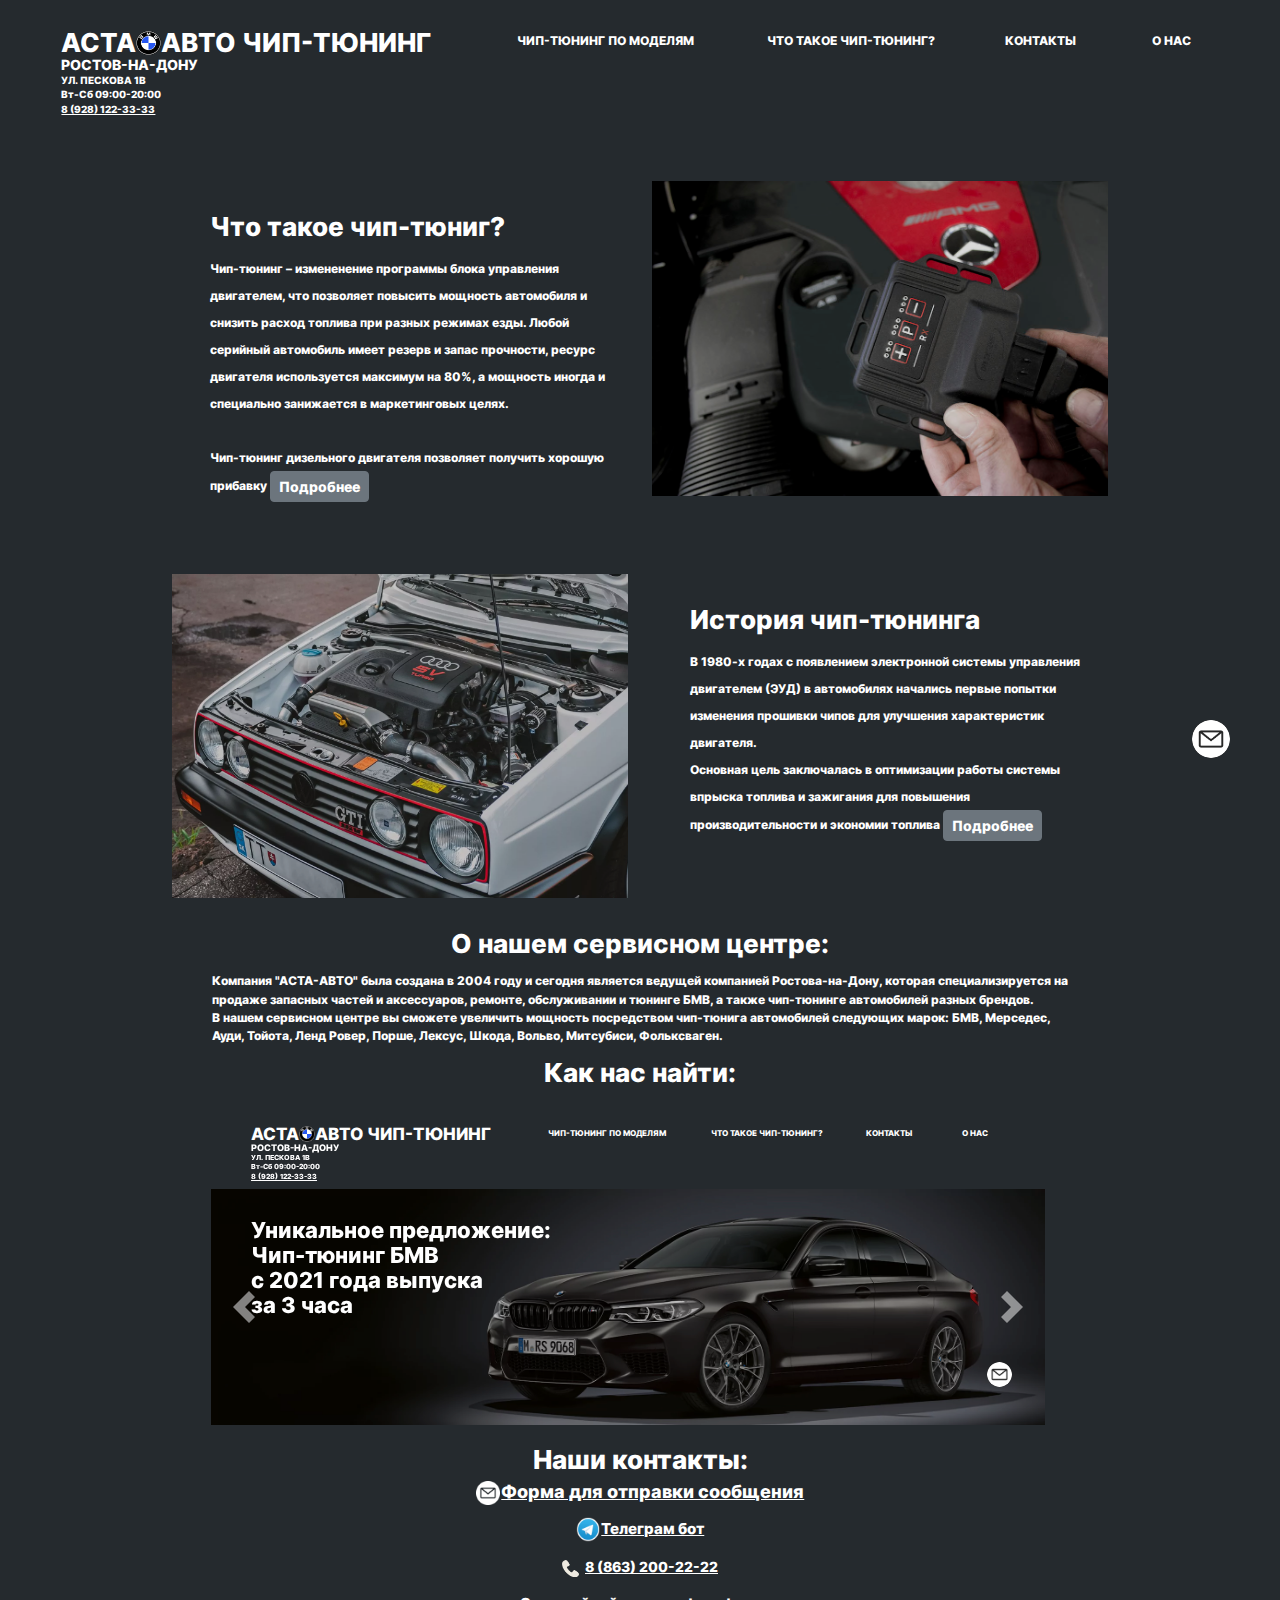
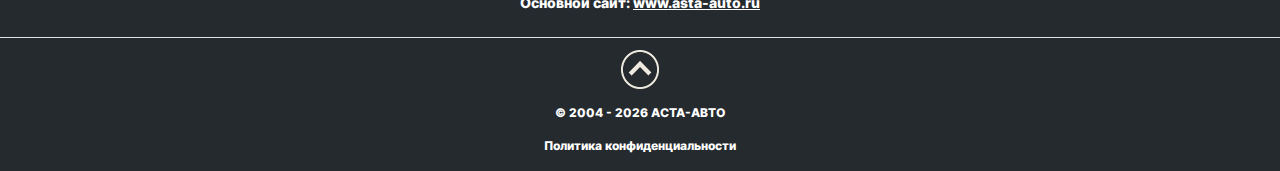
==== commit b6a8de76: "Add files via upload" ====
--- a/about/index.html
+++ b/about/index.html
@@ -102,14 +102,19 @@
                         автомобиля и снизить расход топлива при разных режимах езды. Любой серийный автомобиль имеет
                         резерв и запас прочности, ресурс двигателя используется максимум на 80%, а мощность иногда и
                         специально занижается в маркетинговых целях.
+
                         <br><br>
-                        Чип-тюнинг турбированного двигателя может добавить около 15-30% <p id="moreText"> мощности.
-                            Турбонаддув
+                        Чип-тюнинг дизельного двигателя позволяет получить хорошую прибавку <p id="moreText">
+                            крутящего момента,
+                            которая чувствуется уже в первой трети тахометра, выше по оборотам ощутимо прирастает и
+                            мощность, а при спокойной или трассовой езде можно снизить расход топлива до 10-15%.
+
+                            Чип-тюнинг турбированного двигателя может добавить около 15-30% мощности. Турбонаддув
                             регулируется блоком управления, а тюнинг-программа позволяет раскрыть потенциал двигателя.
 
 
 
-                
+
 
                             <br><br>Чип-тюнинг атмосферного двигателя дает прирост мощности порядка 7-10%, улучшение
                             отклика
@@ -151,7 +156,8 @@
                         двигателя.
                         <br>Основная цель заключалась в оптимизации работы системы впрыска топлива и зажигания для
                         повышения
-                        производительности и экономии топлива<p id="moreText2">.<br><br>После 2010 года появлялись более сложных методы, такие
+                        производительности и экономии топлива<p id="moreText2">.<br><br>После 2010 года появлялись более
+                            сложных методы, такие
                             как
                             ремапинг прошивки
                             через диагностический порт, позволяющие специалистам вносить изменения без необходимости
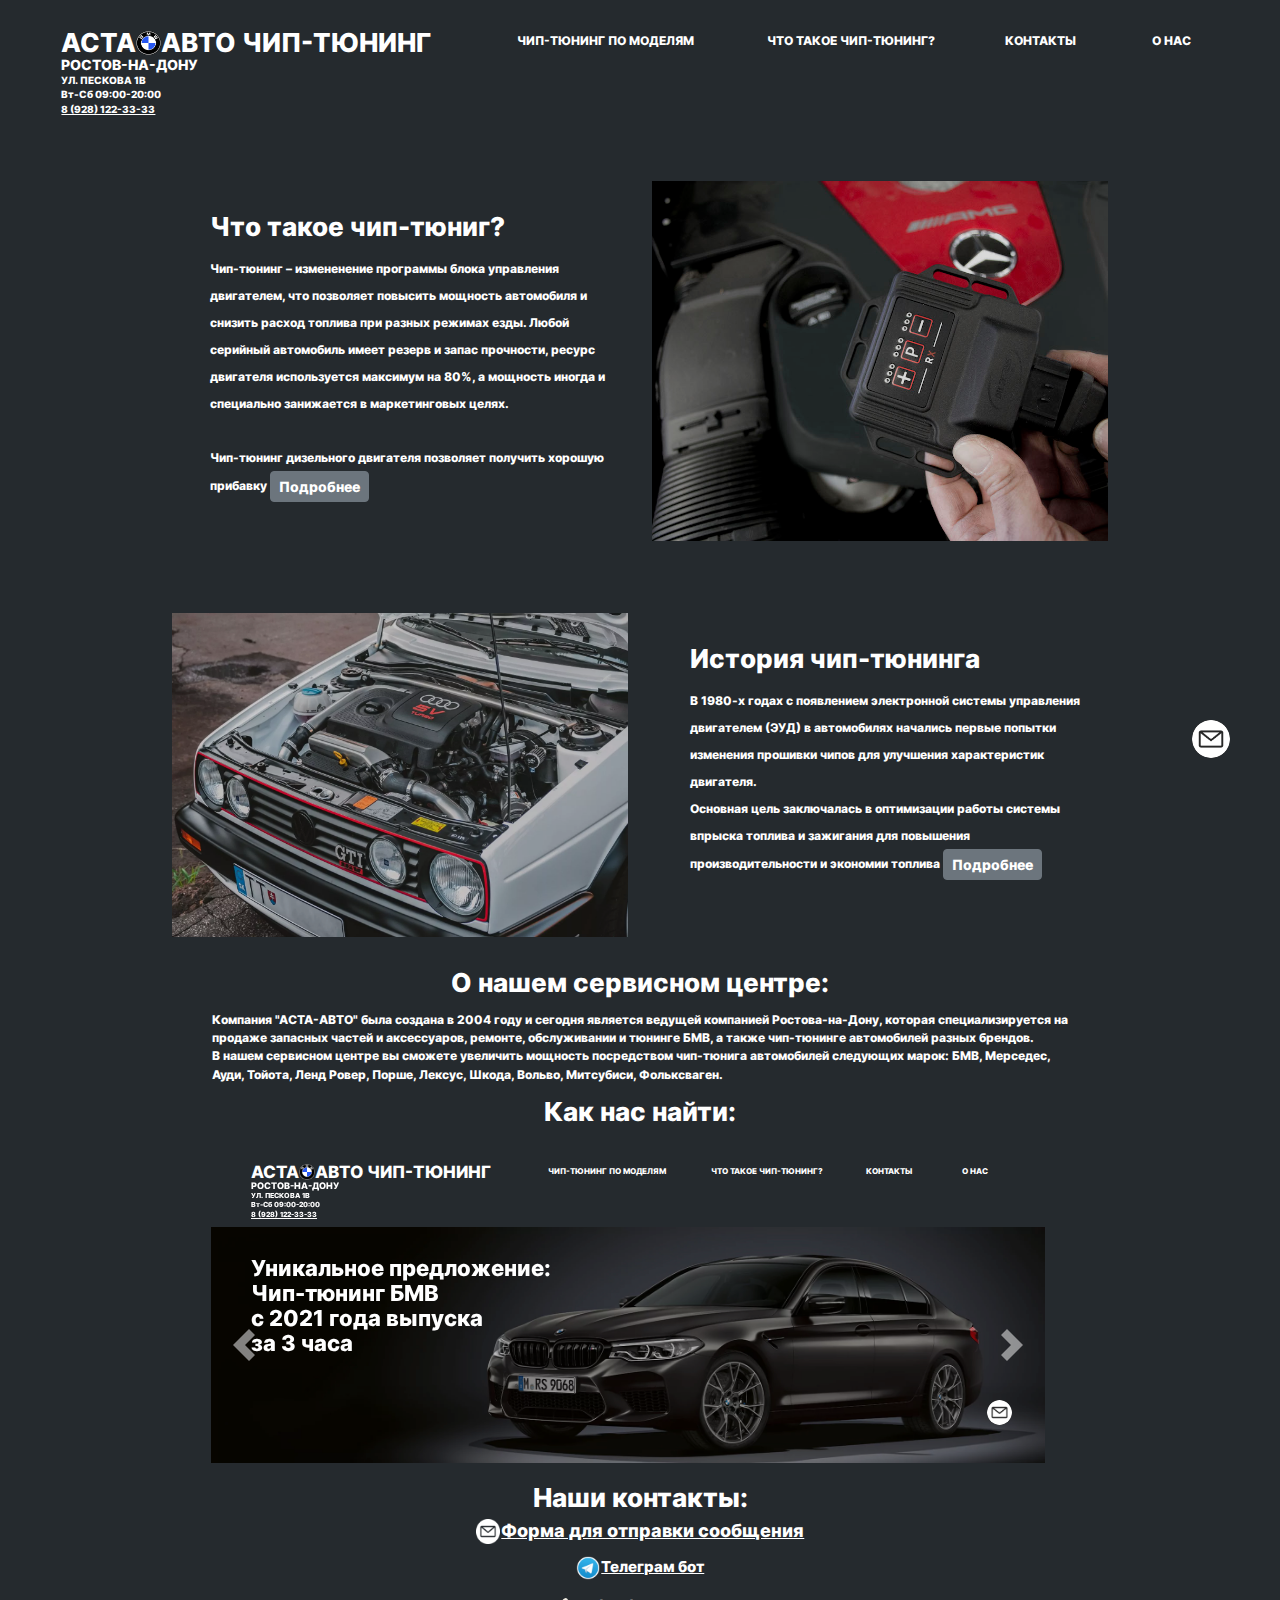
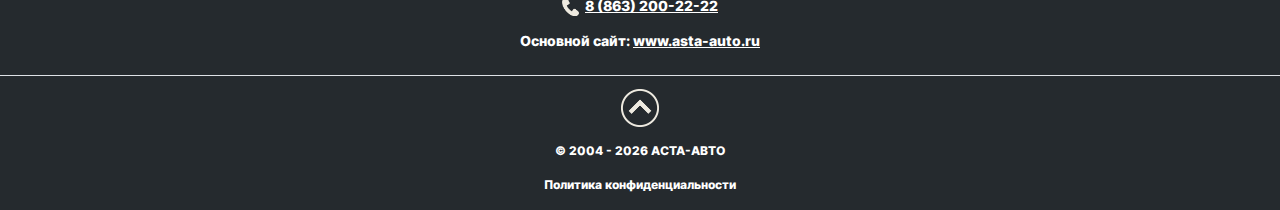
==== commit 4b4a7b02: "Add files via upload" ====
--- a/about/index.html
+++ b/about/index.html
@@ -109,7 +109,7 @@
                             которая чувствуется уже в первой трети тахометра, выше по оборотам ощутимо прирастает и
                             мощность, а при спокойной или трассовой езде можно снизить расход топлива до 10-15%.
 
-                            Чип-тюнинг турбированного двигателя может добавить около 15-30% мощности. Турбонаддув
+                            <br><br> Чип-тюнинг турбированного двигателя может добавить около 15-30% мощности. Турбонаддув
                             регулируется блоком управления, а тюнинг-программа позволяет раскрыть потенциал двигателя.
 
 
@@ -122,7 +122,7 @@
                             газа, эластичность двигателя и тяги в низком и среднем диапазоне оборотов.
                             оэтому даже владельцы малолитражных двигателей тоже могут получить свои плюсы -
                             компенсировать
-                            потери при включении кондиционера или загрузке машины. При чип-тюнинге мы используем
+                            потери при включении кондиционера или загрузке машины. <br><br>При чип-тюнинге мы используем
                             качественные и проверенные немецкие тюнинг-программы, адаптированные под российский рынок.
                         </p>
                         <button type="button" class="btn btn-secondary btn-sm" onclick="toggleText()"
@@ -134,7 +134,7 @@
 
                 <div class="col-12 col-xl-6 no_select">
                     <img src="../images/about.jpg" class="img about_img img_none" alt="История чип-тюнинга"
-                        style="width: 100%; height: 35vh; object-fit: cover; filter: brightness(85%); margin-top: 3vh;">
+                        style="width: 100%; height: 40vh; object-fit: cover; filter: brightness(85%); margin-top: 3vh;">
                 </div>
 
 
@@ -312,7 +312,6 @@
     <script src="../js/form.js"></script>
     <script src="../js/php_form.js"></script>
     <script src="../js/hide.js"></script>
-    <script src="../js/hide2.js"></script>
 
     <script>document.getElementById('year').innerHTML = '© 2004 - ' + new Date().getFullYear() + ' АСТА-АВТО';</script>
 </body>
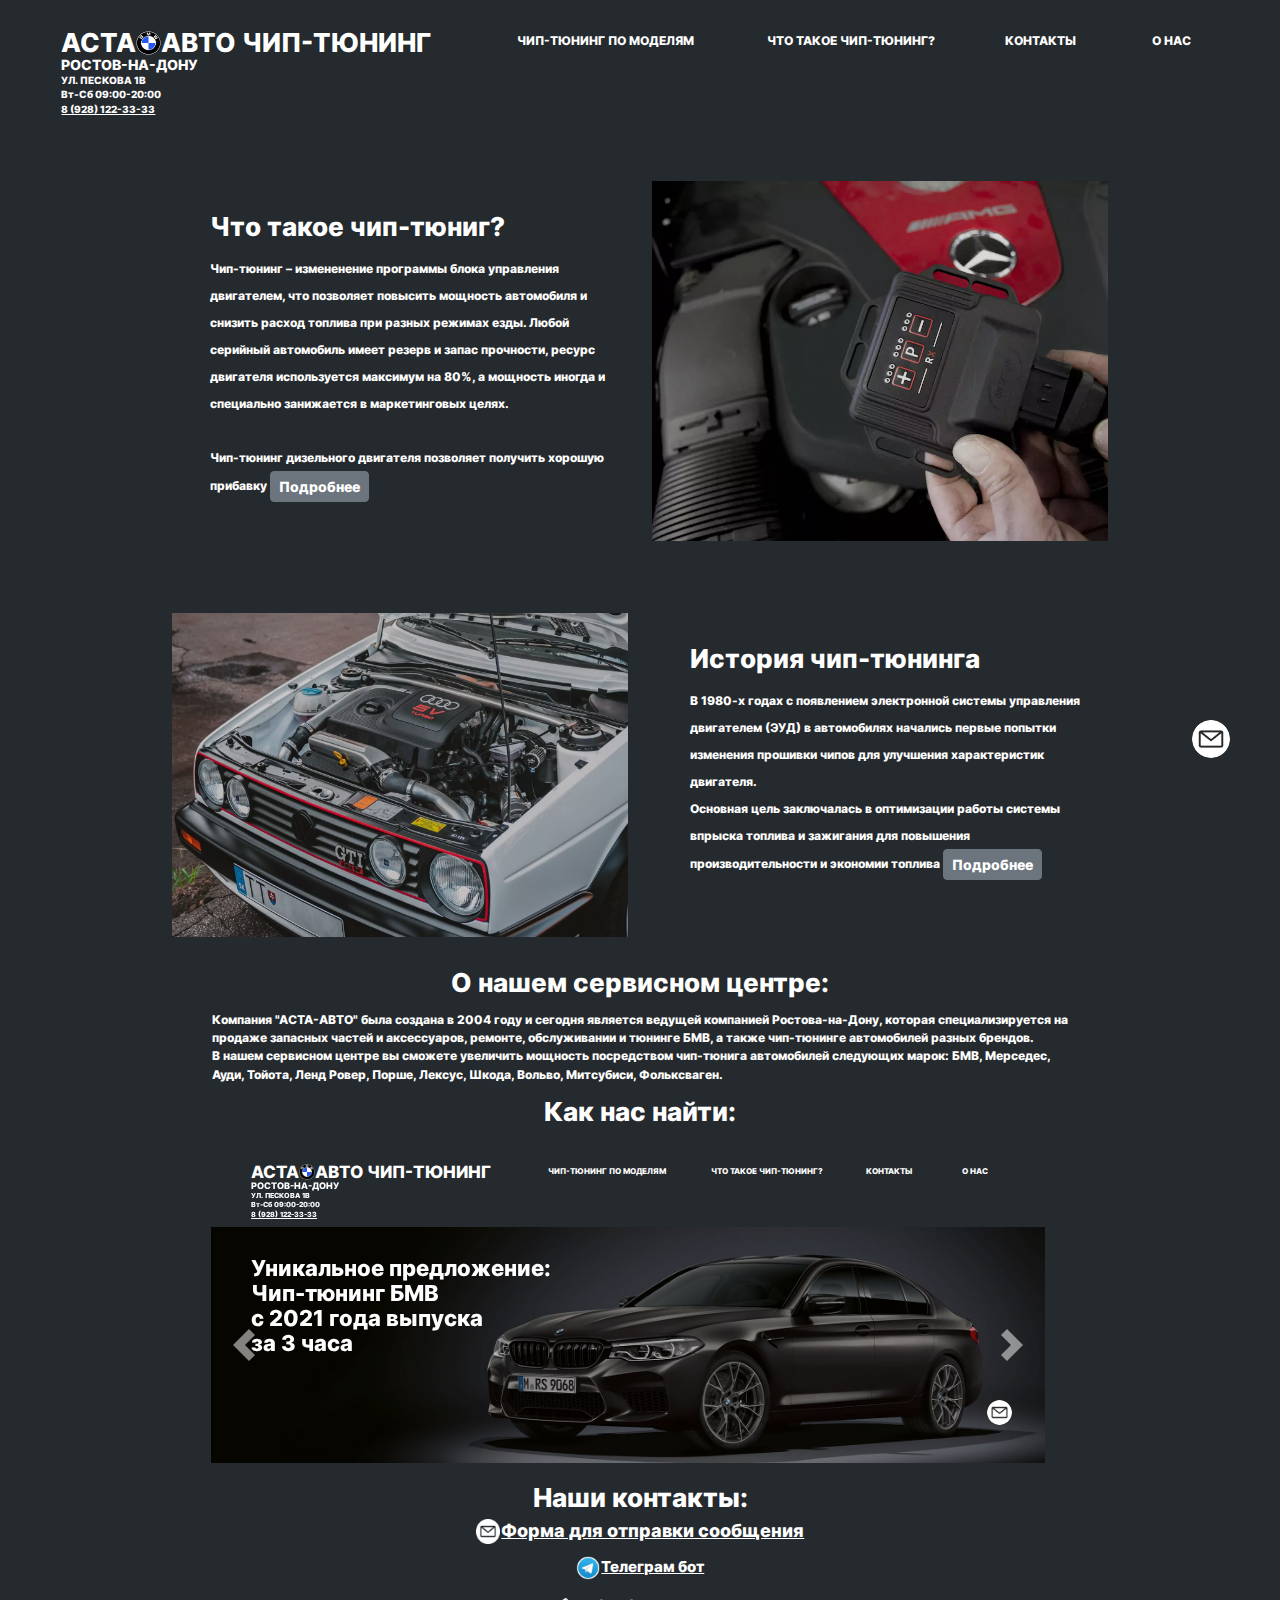
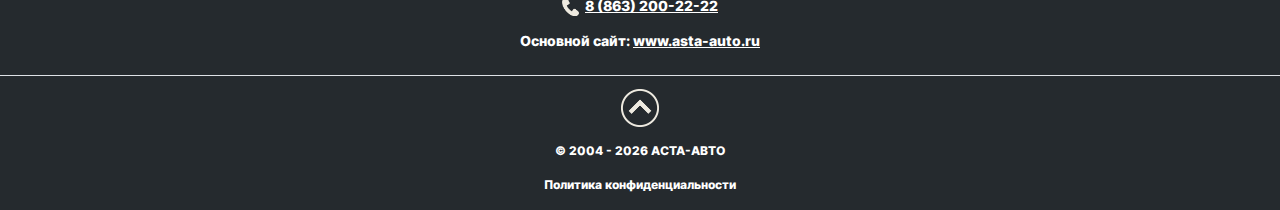
==== commit 77fa1287: "Add files via upload" ====
--- a/about/index.html
+++ b/about/index.html
@@ -133,7 +133,7 @@
                 </div>
 
                 <div class="col-12 col-xl-6 no_select">
-                    <img src="../images/about.jpg" class="img about_img img_none" alt="История чип-тюнинга"
+                    <img src="../images/about.webp" class="img about_img img_none" alt="История чип-тюнинга"
                         style="width: 100%; height: 40vh; object-fit: cover; filter: brightness(85%); margin-top: 3vh;">
                 </div>
 
--- a/css/style.css
+++ b/css/style.css
@@ -491,11 +491,11 @@
         font-size: 3.2vw !important;
     }
     .table {
-        font-size: 16px !important;
+        font-size: 15px !important;
     }
 
     .hover-text-one figure p {
-        font-size: 82%;
+        font-size: 80%;
     }
 
     figure.effect-text-four h4 {
@@ -503,7 +503,7 @@
     }
 
     .hover-text-one figure h4 {
-        font-size: 82%;
+        font-size: 78%;
     }
 
     .images-logo2 {
@@ -713,6 +713,9 @@
     figure.effect-text-four h4 {
         top: 69%;
     }
+    .table {
+        font-size: 18px !important;
+    }
 
 
 
